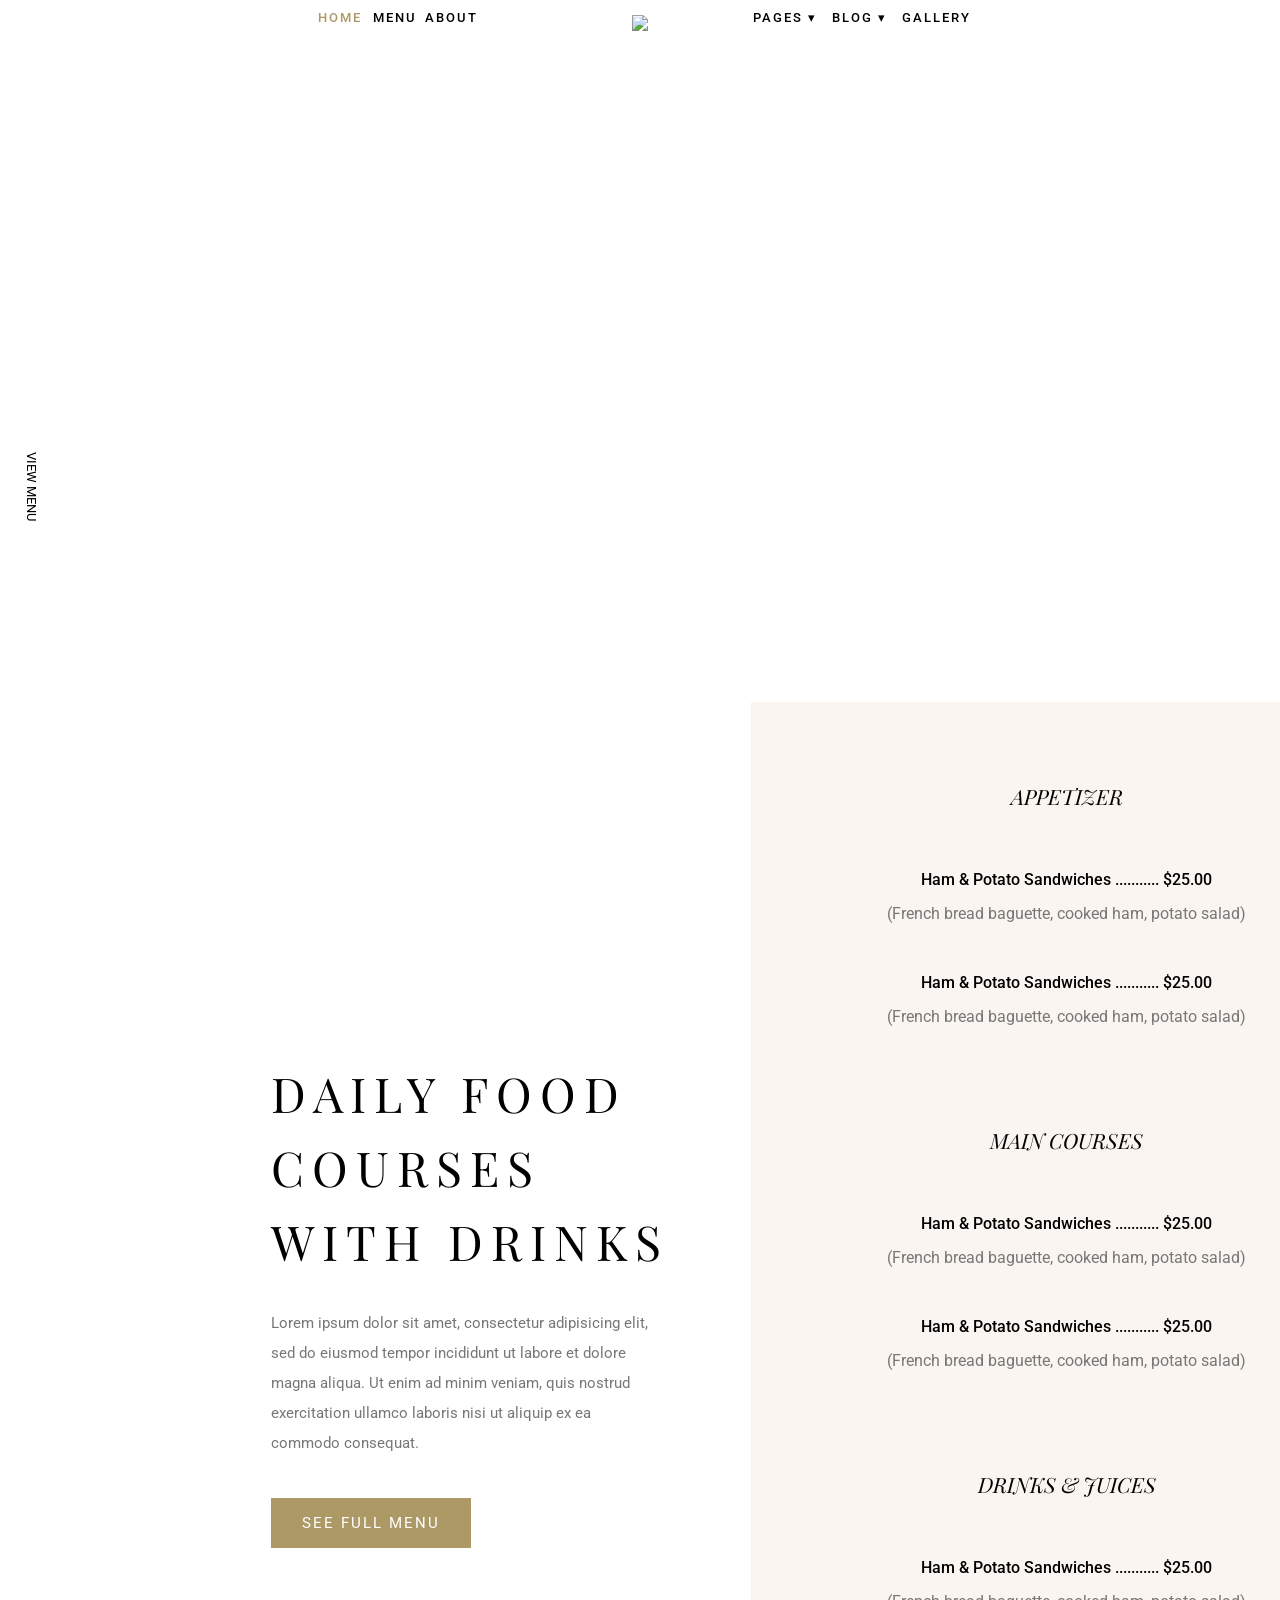
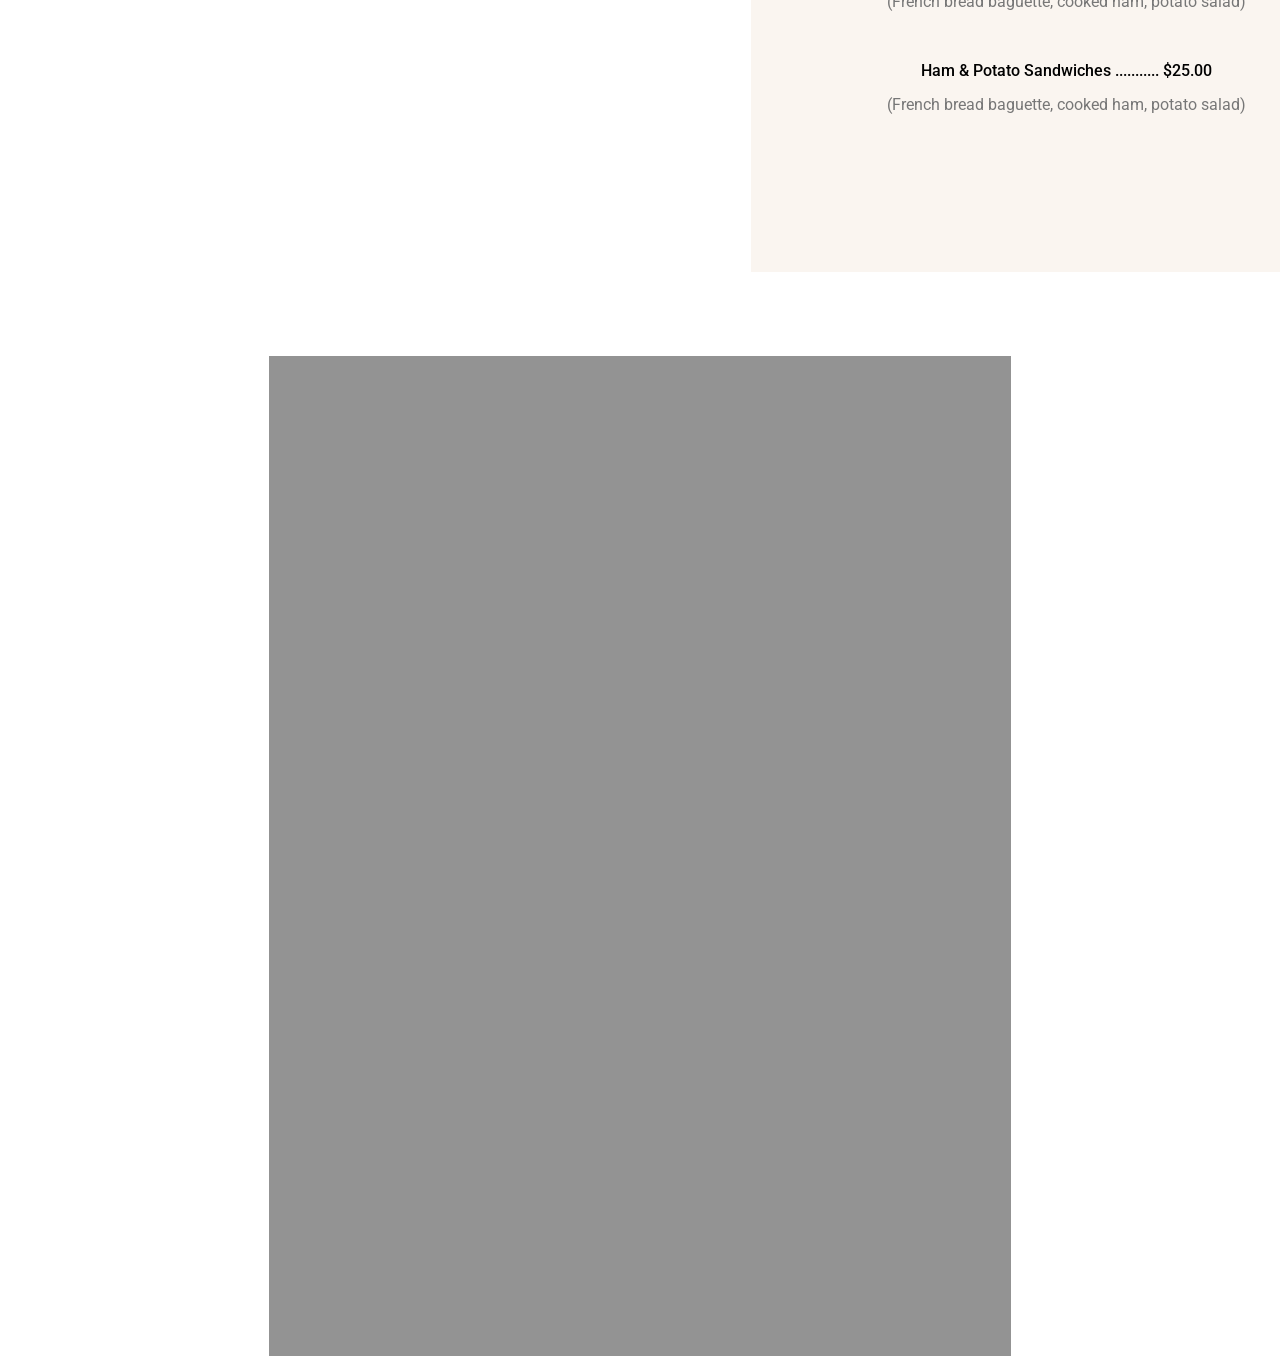
==== POSITION/index.html @ 8ea7c8a4 "Add files via upload" ====
<!DOCTYPE html>
<html lang="en">
<head>
    <meta charset="UTF-8">
    <meta name="viewport" content="width=device-width, initial-scale=1.0">
    <title>Rooftop Restaurant</title>
    <link rel="stylesheet" href="estilo.css">

    <link rel="preconnect" href="https://fonts.googleapis.com">
<link rel="preconnect" href="https://fonts.gstatic.com" crossorigin>
<link href="https://fonts.googleapis.com/css2?family=Roboto:ital,wght@0,100..900;1,100..900&display=swap" rel="stylesheet">

<link rel="preconnect" href="https://fonts.googleapis.com">
<link rel="preconnect" href="https://fonts.gstatic.com" crossorigin>
<link href="https://fonts.googleapis.com/css2?family=Playfair+Display:ital,wght@0,400..900;1,400..900&display=swap" rel="stylesheet">


</head>

<body>
  <header>
    <ul>
      <li id = "ativo"><a href="index.html">HOME</a></li>
      <li id = ""><a href="MENU.html">MENU</a></li>
      <li id = ""><a href="ABOUT.html">ABOUT</a></li>
      <li id = "logo"><a href="index.html"><img src="https://preview.colorlib.com/theme/rooftop/img/logo.png"></a></li>
      <li id = "droppages"><a href="PAGES.html">PAGES ▾</a>
        <ul class="drop">
          <li><a class = "contact" href="CONTACT.html">Contact</a></li>
          <li><a class = "elements" href="ELEMENTS.html">Elements</a></li>
        </ul>
      </li>
      <li id = "dropblog"><a href="BLOG.html">BLOG ▾</a>
        <ul class="drop">
          <li><a class = "blog" href="BLOG.html">blog</a></li>
          <li><a class = "blogdetail" href="BLOGDETAIL.html">blog Detail</a></li>
        </ul>
      </li>
      <li id = "galeria"><a href="GALLERY.html">GALLERY</a></li>
      
    </ul>

  </header>
  <section>
    <div id="text-center">
      <p>ROOFTOP</p>
      <hr>
      <span>A Fine Dinning Restaurant</span>
    </div>
  </section> 
  <div id = "verMenu">
    <p>
      <a href="MENU.html">VIEW MENU</a>
    </p>
  </div>
  <div id = "BOOKaTABLE">
    <p>
      <a href="index.html">BOOK A TABLE</a>
    </p>
  </div>
  <div class ="paraBaixo">
    <a href=""> 
      
     <img src="https://preview.colorlib.com/theme/rooftop/img/go-down.png" alt="">     
    </a>
  </div>
<div class="menu-list"></div>
<div class="alinhartextos">
  <div class="textoEsquerda">
    <h1>Daily Food<br>
      Courses<br>
      with Drinks</h1>
    <p>Lorem ipsum dolor sit amet, consectetur adipisicing elit, sed do
       eiusmod tempor incididunt ut labore et dolore magna aliqua. Ut enim ad minim veniam, 
       quis nostrud exercitation ullamco laboris nisi ut aliquip ex ea commodo consequat.
    </p>
    <a href="index.html" class="btnVerMenuInteiro">SEE FULL MENU</a>
  </div>
  <div class="textoDireito">
    <div class="single-menu">
      <h3>Appetizer</h3>
      <ul class="list">
        <li>
          <p class="menu-item">Ham & Potato Sandwiches ........... $25.00</p>
          <p class="cinza">(French bread baguette, cooked ham, potato salad)</p>
        </li>
        <li>
          <p class="menu-item">Ham & Potato Sandwiches ........... $25.00</p>
          <p class="cinza">(French bread baguette, cooked ham, potato salad)</p>
        </li>
      </ul>
    </div>
    <div class="single-menu">
      <h3>Main Courses</h3>
      <ul class="list">
        <li>
          <p class="menu-item">Ham & Potato Sandwiches ........... $25.00</p>
          <p class="cinza">(French bread baguette, cooked ham, potato salad)</p>
        </li>
        <li>
          <p class="menu-item">Ham & Potato Sandwiches ........... $25.00</p>
          <p class="cinza">(French bread baguette, cooked ham, potato salad)</p>
        </li>
      </ul>
    </div>
    <div class="single-menu">
      <h3>Drinks & Juices</h3>
      <ul class="list">
        <li>
          <p class="menu-item">Ham & Potato Sandwiches ........... $25.00</p>
          <p class="cinza">(French bread baguette, cooked ham, potato salad)</p>
        </li>
        <li>
          <p class="menu-item">Ham & Potato Sandwiches ........... $25.00</p>
          <p class="cinza">(French bread baguette, cooked ham, potato salad)</p>
        </li>
      </ul>
    </div>
  </div>
</div>
<div class="align-items-center">
  <div class="ImgSushi"></div>
</div>
</body>
</html>
---- POSITION/estilo.css ----
*{
margin: 0;
box-sizing: border-box;
}

body{
    font-family: "Roboto", sans-serif;
}

#logo img{ width:66.81px;
    height: 79.38;
    margin-top: 15px;
    position: relative;
    left: 9.4%;   
}
header{
    position: sticky;
    top: 0;
    z-index: 20;
    background-color: white;
}

ul{ list-style: none;
padding: 0;
text-align: center;
}

#logo { width: 21%;
vertical-align: middle;}

header li{display: inline-block;
  width: 4%;    
}
#droppages{width: 5%;}
#dropblog{width: 6%;}
#galeria{width: 5%;}

a {font-size: 13px;
    color: black;
    text-decoration: none;
    font-weight: 500;
    letter-spacing: 2px;  
    transition: 0.2s;  
}

hr{
    margin-top: 1rem;
    margin-bottom: 2rem;
    border: 0;
    border-top: 1px solid rgba(255, 255, 255, 0.527);   
}

#ativo a{color: #ad9966;}

a:hover{color: #ad9966;}

#text-center { position:absolute;
text-align: center;
top: 50%;
left: 50%;
transform: translate(-50%,-50%);

color: #fff;
text-transform: uppercase;

}
#text-center p{
    font-size: 72px;
    text-transform: uppercase;
    letter-spacing: 10.8px;
    font-family: "Playfair Display", serif;
}
#text-center span{position: relative;
    text-align: center;
    font-family:"roboto", sans-serif;   
}

section { height: 78vh;
background-image: url(https://preview.colorlib.com/theme/rooftop/img/header-bg.png);
background-position: center;
background-repeat: no-repeat;
background-size: contain;
position: relative;

}
#verMenu{position: fixed;
background-image: url("https://preview.colorlib.com/theme/rooftop/img/view-menu-bg.png");
width: 92px;
height: 180px;
top:44%;

   
}
#verMenu a{position: relative;
    font-size: 13px;
    top: 30.6%;
    letter-spacing: 0px;
    writing-mode: vertical-rl;
    left: 26%;
    font-weight: 400; 
    
    transition: 0.4s;       
}
#verMenu:hover a{position: relative;
   
    transform: rotate(-90deg);
    left: 40%;    
}
#verMenu p{position: relative;
    width: 92px;
    
    height: 100%;
}
#BOOKaTABLE{position: fixed;
    background-image: url("https://preview.colorlib.com/theme/rooftop/img/book-table-bg.png");
    width: 92px;
    height: 180px;
    top: 43%;
    right: 0;
    z-index: 10;
}
    #BOOKaTABLE a{position: relative;
        font-size: 13px;
        top: 26%;
        letter-spacing: 0px;
        writing-mode: vertical-lr;
        left: 55%;
        font-weight: 400; 
        color:white;
        transition: 0.4s;       
    }
    #BOOKaTABLE a:hover{ color: black;}
    #BOOKaTABLE:hover a{position: relative;  
        transform: rotate(-90deg);
        left: 46%; 
        top: 26%;
    }
    #BOOKaTABLE p{position: relative;
        width: 92px;
        
        height: 100%;
    }
    #droppages li{
        display: block;   
        width: 165px;
        height: 65px;
      
       background-color: rgb(255, 255, 255);           
    }
    #droppages{
       
       position:relative; 
            
    }
    #droppages ul{
        z-index: 0;
        opacity: 0; 
    }

.drop{position:absolute;
    transition: 0.4s;
}
.contact{
position: relative;
top:45px;
left: -30px;}
.elements{
    position: relative;
   top: 20px;
    left: -25px;}
#droppages:hover ul{

    z-index: 10;
    opacity: 1;
}
 #droppages li{
        display: block;   
        width: 165px;
        height: 65px;
      
       background-color: rgb(255, 255, 255);           
    }
    #droppages{
       
       position:relative; 
            
    }
    #droppages ul{
        z-index: 0;
        opacity: 0; 
    }
----------------------------------------

    #dropblog li{
        display: block;   
        width: 165px;
        height: 65px;
      
       background-color: rgb(255, 255, 255);           
    }
    #dropblog{position:relative;             
    }
    #dropblog ul{
        z-index: 0;
        opacity: 0; 
    } 
    #dropblog li{
        display: block;   
        width: 165px;
        height: 65px;
      
       background-color: rgb(255, 255, 255);           
    }
    #dropblog{       
       position:relative;            
    }
    #dropblog ul{
        z-index: 0;
        opacity: 0; 
    } 
    #dropblog:hover ul{
        z-index: 10;
        opacity: 1;
    }  
.blog{
    position: relative;
    top:45px;
    left: -45px;}
.blogdetail{
    position: relative;
    top: 20px;
    left: -20px;}
.paraBaixo{
    text-align: center;
    position: relative;
    top: -55px;
    
}
.paraBaixo a{   
    position: relative;   
}
.paraBaixo img {width: auto; height: auto;
}
.alinhartextos{position: absolute;

  width: 1150px;
  left: 20%;
  height: 1000px;

}
.textoEsquerda{position: relative;
   
    width: 40%;
    left: 15px;
    height: 516px;
    top: 30%;  
    
}
.textoEsquerda h1{font-size: 48px;
    font-family: "Playfair Display", serif;
    text-transform: uppercase;
    font-weight: 400;
    letter-spacing: 8px;
    line-height: 74px;
    margin-bottom: 30px;
}
.textoEsquerda p{position: relative;
    color: #777777;
    width: 85%;
    margin-bottom: 40px;
    line-height: 30px; 
    font-size: 15px;   
}
.btnVerMenuInteiro{
    line-height: 48px;
    padding: 0 30px;
    border-radius: 0px;
    background: #ad9966;
    border: 1px solid #ad9966;
    color: #fff;
    display: inline-block;
    font-weight: normal;
    position: relative;
    letter-spacing: 2px;
    font-size: 15px;
    transition: 0.4s;
    
}
.btnVerMenuInteiro:hover{background-color: rgb(255, 255, 255);}
.textoDireito{position: relative;
    left: 43%;
    width: 55%;
    right: -560px;
    height: 1170px;
    top: -670px;  
    text-align: center; 
    background-color: #faf5f0;
    z-index: 0;
}
.textoDireito h3{position: relative;
    
    font-size: 21px;
    position: relative;
    padding-bottom: 20px;
    font-style: italic;
    text-transform: uppercase;
    margin-bottom: 40px;
    font-family: "Playfair Display", serif;
    font-weight: 400;
    margin-top: 100px;
    
}
.single-menu{position:relative;
    top:80px;
    margin-bottom: 80px;
}
.cinza{color:#777777;margin-bottom: 50px;}

.menu-item{color:black;
    font-weight:500;
    margin-bottom: 15px;
}
.align-items-center{ position: relative;
    background-color: rgba(0, 0, 0, 0.425);
    top: 1200px;
    height: 1000px;
    width: 58%;
    left: 21%
}
.ImgSushi{position:relative;
    background-image: url(https://preview.colorlib.com/theme/rooftop/img/gallery/g1.jpg);
    width: 550px; height: 800px;
    top: -200px;

}
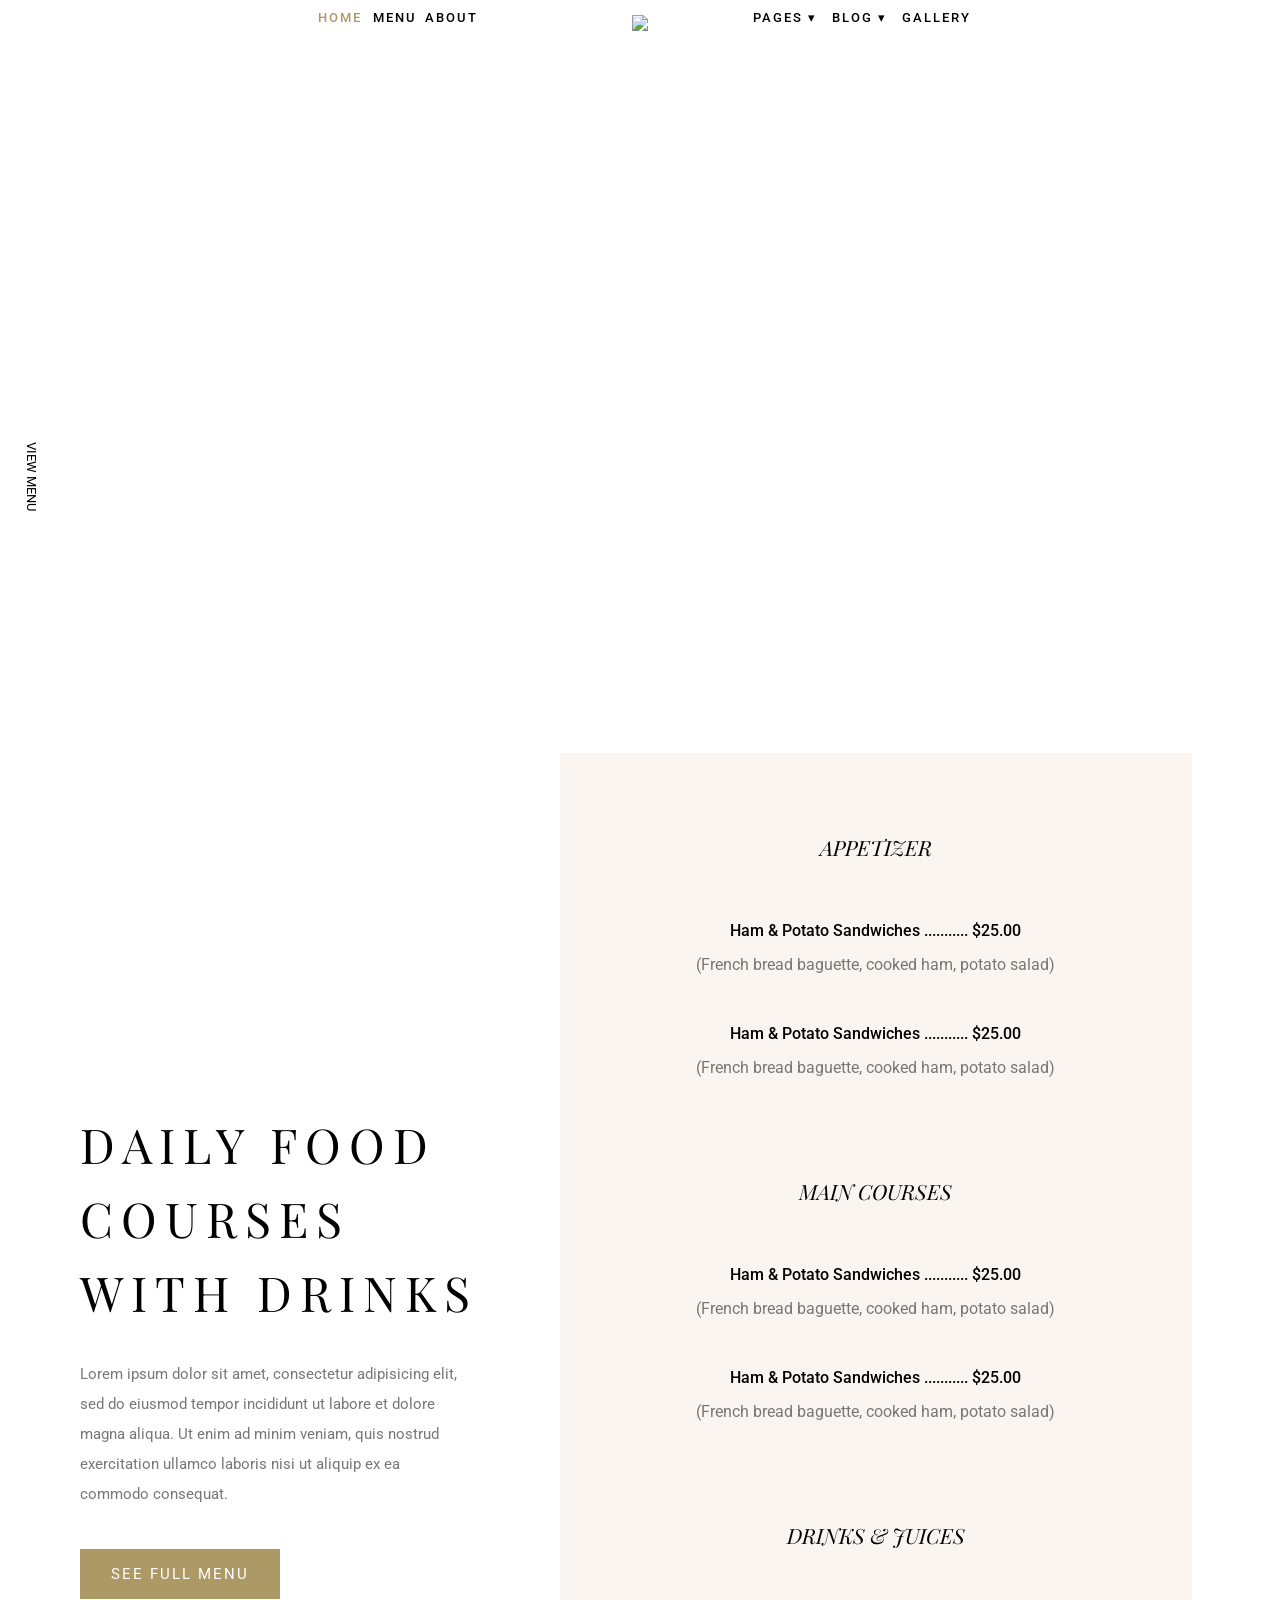
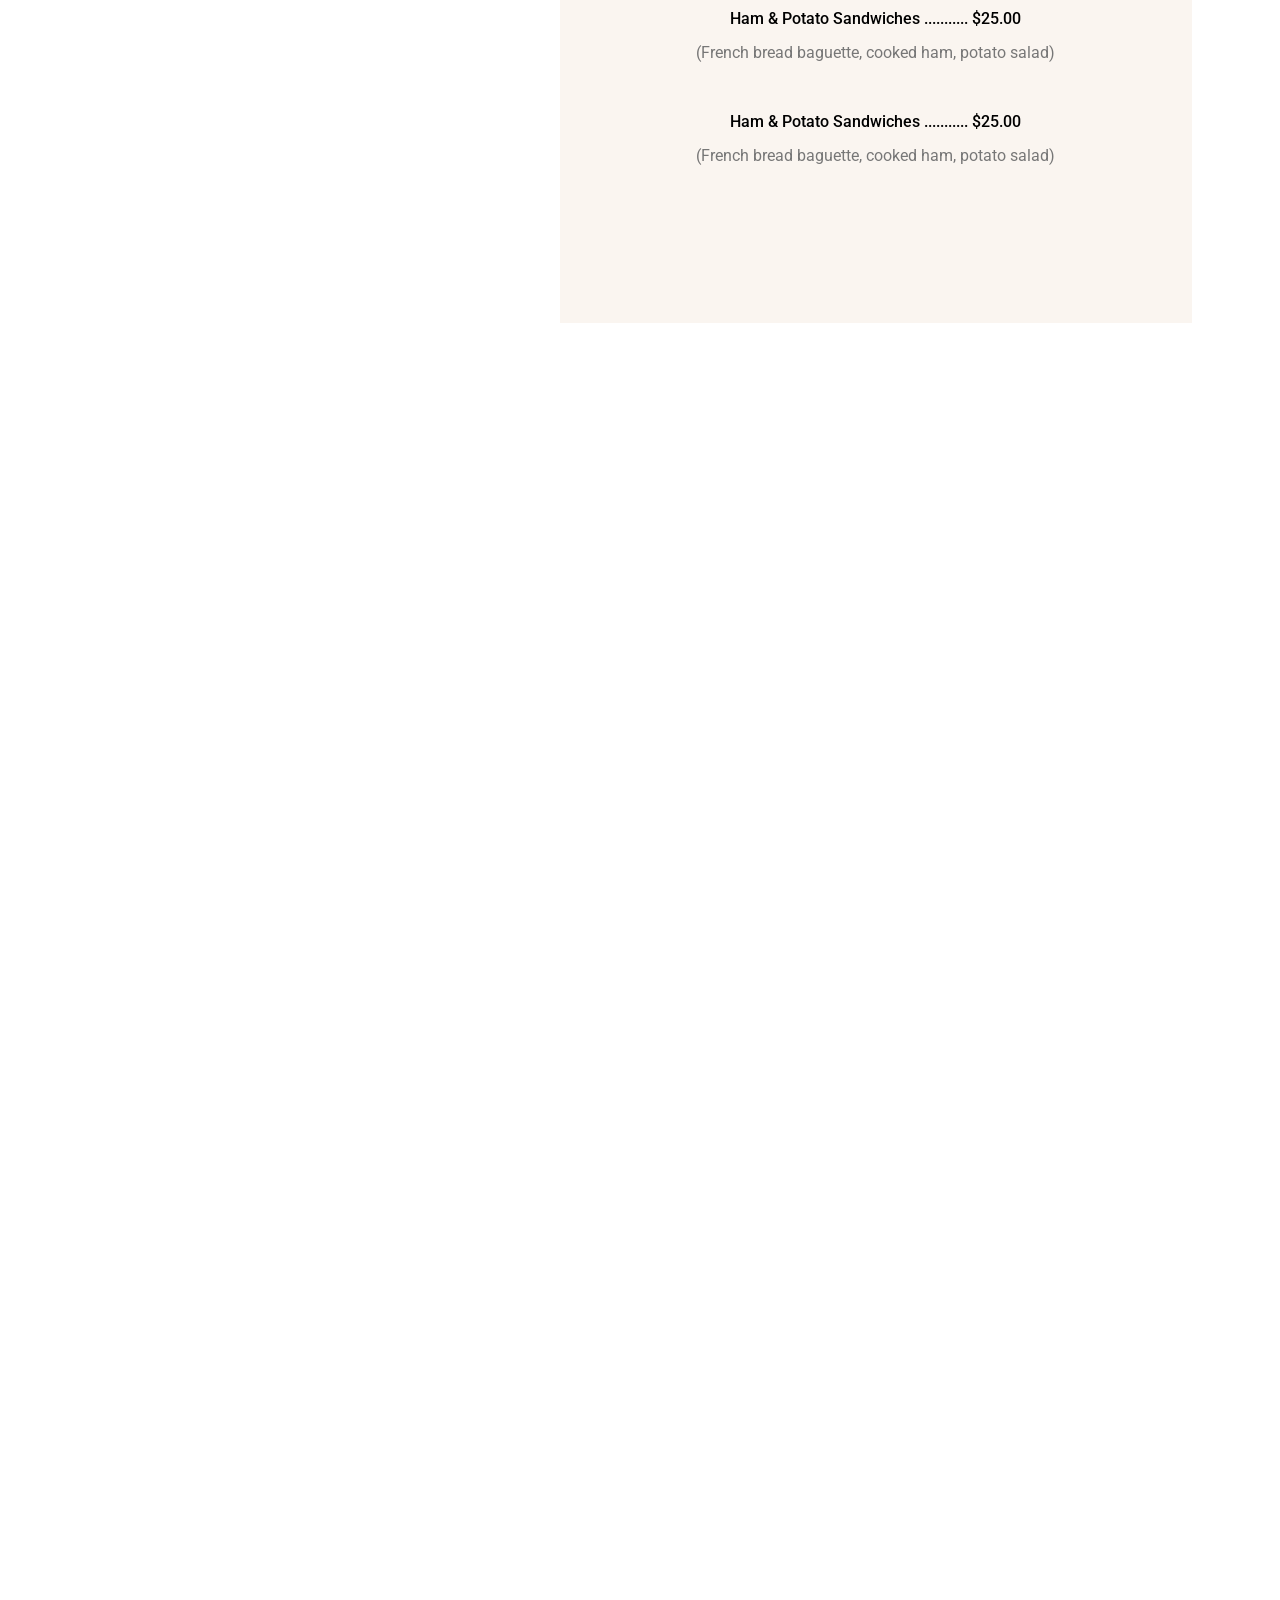
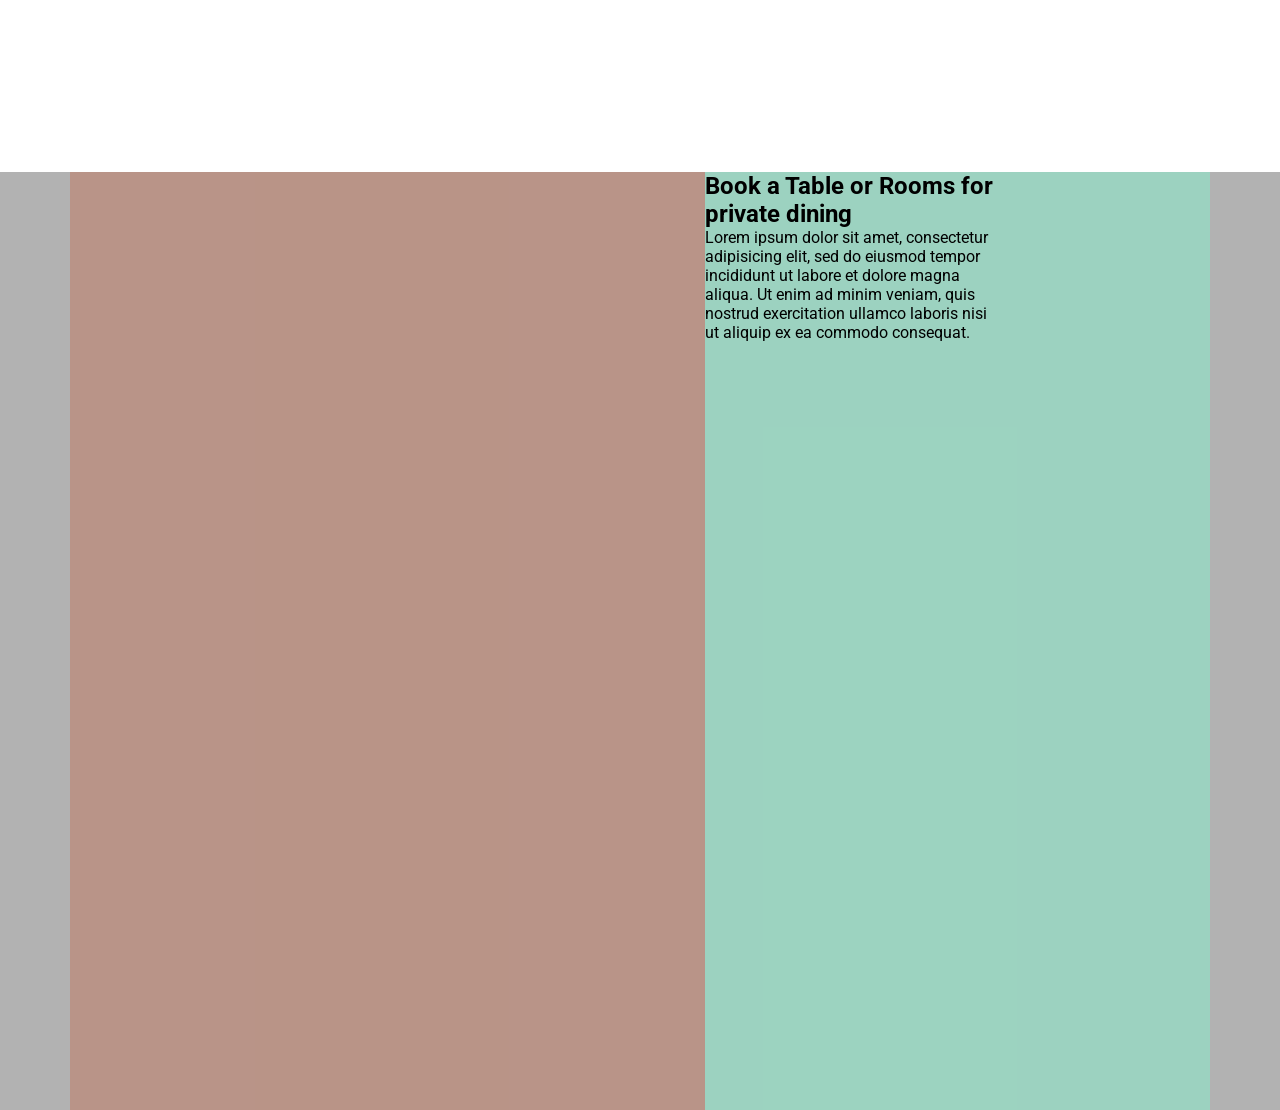
==== commit ae725454: "Update index.html" ====
--- a/POSITION/index.html
+++ b/POSITION/index.html
@@ -41,7 +41,7 @@
     </ul>
 
   </header>
-  <section>
+  <section class="imagem1">
     <div id="text-center">
       <p>ROOFTOP</p>
       <hr>
@@ -118,8 +118,34 @@
     </div>
   </div>
 </div>
-<div class="align-items-center">
-  <div class="ImgSushi"></div>
+<div class="align-items">
+  <div class="linha1">
+    <div class="ImgSushi">
+      <div class="ImgSushi1"><span class="cruz">+</span></div>
+    </div>
+    <div class="ImgMassa">
+      <div class="ImgMassa1"><span class="cruz">+</span></div>
+    </div>
+  </div>
+  <div class="linha2">
+    <div class="ImgMacarron">
+      <div class="ImgMacarron1"><span class="cruz">+</span></div>
+    </div>
+    <div class="ImgSalada">
+      <div class="ImgSalada1"><span class="cruz">+</span></div>
+    </div>
+  </div>
 </div>
+<section class="reservation-area">
+  <div class="container">
+    <div class="information"></div>
+    <div class="escritinha">
+      <h1>Book a Table or Rooms for private dining</h1>
+      <p>Lorem ipsum dolor sit amet, consectetur adipisicing elit, sed do eiusmod tempor incididunt ut labore et dolore magna aliqua. Ut enim ad minim veniam, 
+        quis nostrud exercitation ullamco laboris nisi ut aliquip ex ea commodo consequat.</p>
+    </div>
+  </div>
+</section>
+
 </body>
-</html>+</html>
--- a/POSITION/estilo.css
+++ b/POSITION/estilo.css
@@ -15,10 +15,15 @@
     left: 9.4%;   
 }
 header{
-    position: sticky;
+    position: fixed;
     top: 0;
-    z-index: 20;
+    left: 0;
+    width: 100%;
+    z-index: 9999;
     background-color: white;
+    
+    
+    
 }
 
 ul{ list-style: none;
@@ -76,19 +81,21 @@
     font-family:"roboto", sans-serif;   
 }
 
-section { height: 78vh;
+.imagem1 { height: 78vh;
 background-image: url(https://preview.colorlib.com/theme/rooftop/img/header-bg.png);
 background-position: center;
 background-repeat: no-repeat;
 background-size: contain;
 position: relative;
+margin-top: 86px;
+
 
 }
 #verMenu{position: fixed;
 background-image: url("https://preview.colorlib.com/theme/rooftop/img/view-menu-bg.png");
 width: 92px;
 height: 180px;
-top:44%;
+top:43%;
 
    
 }
@@ -245,7 +252,8 @@
 .alinhartextos{position: absolute;
 
   width: 1150px;
-  left: 20%;
+  left: 50%;
+  transform: translateX(-50%);
   height: 1000px;
 
 }
@@ -321,17 +329,115 @@
     font-weight:500;
     margin-bottom: 15px;
 }
-.align-items-center{ position: relative;
-    background-color: rgba(0, 0, 0, 0.425);
-    top: 1200px;
+.align-items{
+    position: relative;
+    left: 50%;
+    transform: translateX(-50%);
+    top: 1150px;
     height: 1000px;
-    width: 58%;
-    left: 21%
-}
+    width: 1140px;
+    
+}
+.linha1{display: flex;}
+.linha2{display: flex;}
+
 .ImgSushi{position:relative;
     background-image: url(https://preview.colorlib.com/theme/rooftop/img/gallery/g1.jpg);
-    width: 550px; height: 800px;
+    width: 540px; height: 778.38px;
+    margin: 15px;
     top: -200px;
-
-}
-
+}
+.ImgMassa{position:relative;
+    background-image: url(https://preview.colorlib.com/theme/rooftop/img/gallery/g2.jpg);
+    width: 445px; height: 545.28px;
+    
+    margin: 15px;
+    margin-top: 140px;
+}
+.ImgMacarron{position:relative;
+    background-image: url(https://preview.colorlib.com/theme/rooftop/img/gallery/g3.jpg);
+    width: 445px; height: 545.28px;
+    top: -200px;
+    margin: 15px;
+    margin-left: 110px;
+}
+.ImgSalada{position:relative;
+    background-image: url(https://preview.colorlib.com/theme/rooftop/img/gallery/g4.jpg);
+    width: 540px; height: 583.78px;
+    top: -110px;
+    margin: 15px;
+}
+.ImgSushi,.ImgMassa,.ImgMacarron,.ImgSalada{
+    position: relative;
+    background-size: 100%;
+    background-position: center;
+    background-repeat: no-repeat;
+    transition: 0.4s;
+    z-index: 5;
+}
+.ImgMacarron:hover,.ImgMassa:hover,.ImgSalada:hover,.ImgSushi:hover{
+    background-size: 125%;    
+}
+.ImgMacarron:hover .ImgMacarron1,.ImgMassa:hover .ImgMassa1,.ImgSalada:hover .ImgSalada1,.ImgSushi:hover .ImgSushi1{
+    position: relative;
+    opacity: 1;  
+    z-index: 10;
+}
+
+.ImgSushi1{position:relative;
+    background-color: rgba(0, 0, 0, 0.5);
+    width: 540px; height: 778.38px;  
+}
+.ImgMassa1{position:relative;
+    background-color: rgba(0, 0, 0, 0.5);
+    width: 445px; height: 545.28px;
+   
+}
+.ImgMacarron1{position:relative;
+    background-color: rgba(0, 0, 0, 0.5);
+    width: 445px; height: 545.28px;
+
+   
+}
+.ImgSalada1{position:relative;
+    background-color: rgba(0, 0, 0, 0.5);
+    width: 540px; height: 583.78px;
+
+}
+.ImgSushi1,.ImgMassa1,.ImgMacarron1,.ImgSalada1{
+    position: relative;
+    background-size: 100%;
+    background-position: center;
+    background-repeat: no-repeat;
+    transition: 0.4s;
+    display: flex;
+    justify-content: center;
+    align-items: center;
+    color:white;
+    font-size: 65px;
+    font-weight: 100;
+    opacity: 0;  
+    z-index: 0;
+}
+.reservation-area{position: relative; background-color: rgba(0, 0, 0, 0.301);
+    width: 100%;
+    height: 938px;
+    top: 1565px;
+    justify-content: center;
+    display: flex;
+}
+.container{
+    height: 938px;
+    width: 1140px;
+    background-color: rgba(127, 255, 212, 0.425);
+    display: flex;
+}
+.information{
+    width: 635px; height: 938px;
+    background-color: rgba(255, 0, 0, 0.295);
+    padding-right: 15px;
+    padding-left: 15px;
+}
+.escritinha{
+    width: 295px; height: 432px;
+}
